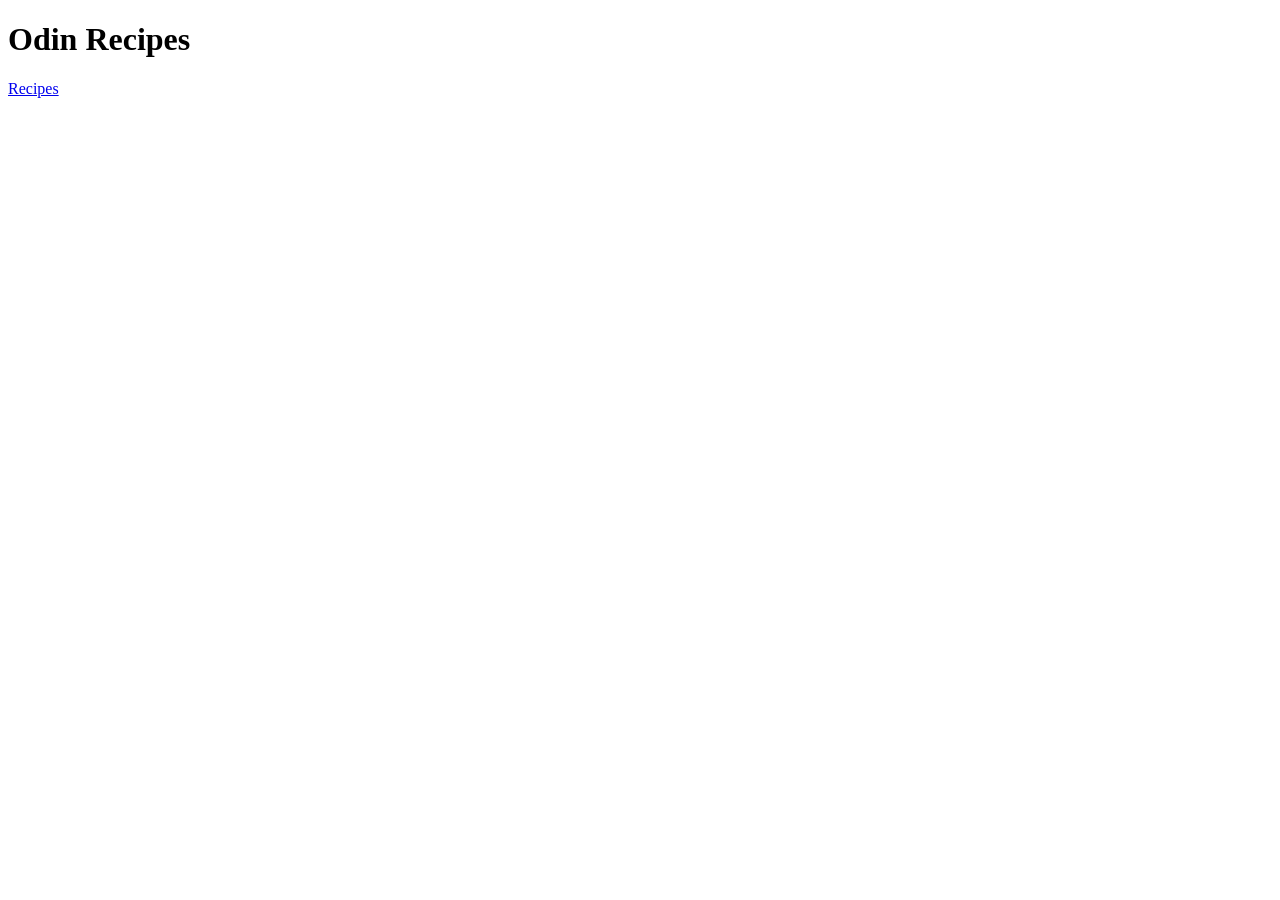
==== index.html @ 85ba9027 "Add boilerplate HTML for index and recipes with simple links" ====
<!DOCTYPE html>
<html lang="en">
<head>
  <meta charset="UTF-8">
  <meta name="viewport" content="width=device-width, initial-scale=1.0">
  <title>Odin Recipes</title>
</head>

<body>
  <h1>Odin Recipes</h1>
  <a href="./recipes/example_recipes.html">Recipes</a>
</body>
</html>
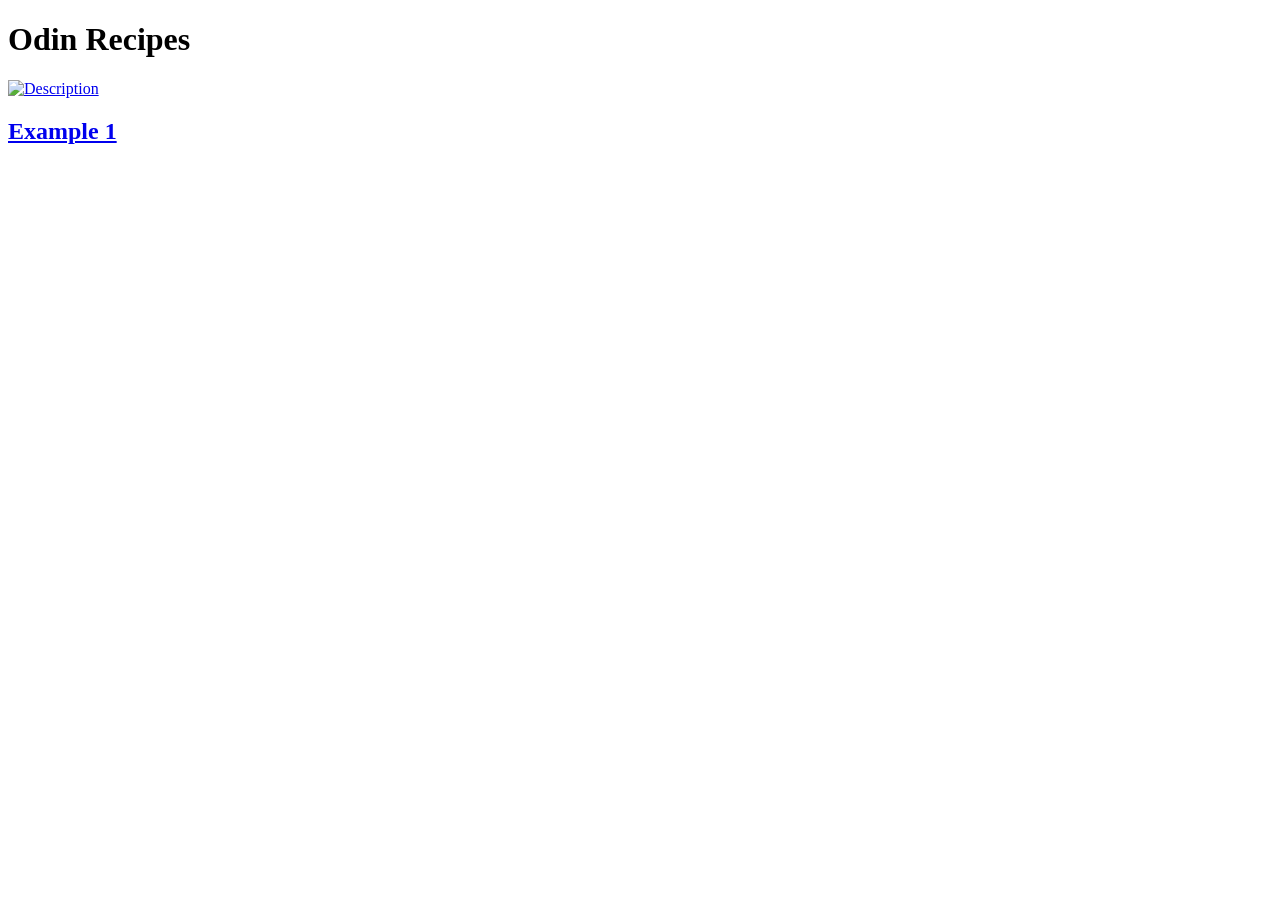
==== commit bef7e6c7: "Add base HTML card structure" ====
--- a/index.html
+++ b/index.html
@@ -8,6 +8,17 @@
 
 <body>
   <h1>Odin Recipes</h1>
-  <a href="./recipes/example_recipes.html">Recipes</a>
+
+  <div class="Grid">
+    <a href="./recipes/example_recipes.html" class="CardLink">
+      <div class="Card">
+        <img src="" alt="Description">
+        <div class="CardContent">
+          <h2 class="CardTitle">Example 1</h2>
+        </div>
+      </div>
+    </a> 
+
+  </div>
 </body>
 </html>
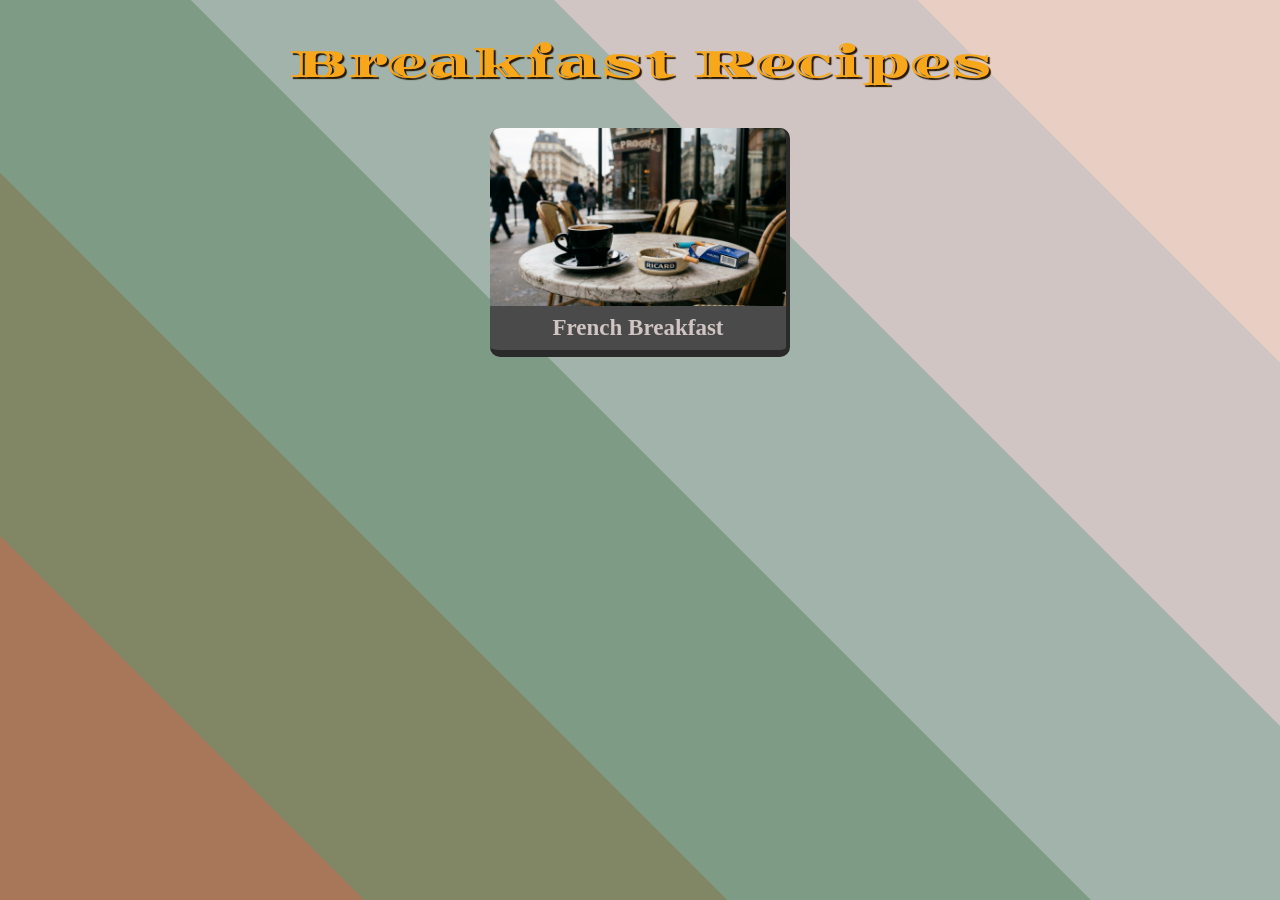
==== commit 2069fa20: "Make base example page into a real example on index" ====
--- a/index.html
+++ b/index.html
@@ -3,18 +3,23 @@
 <head>
   <meta charset="UTF-8">
   <meta name="viewport" content="width=device-width, initial-scale=1.0">
-  <title>Odin Recipes</title>
+  <link rel="stylesheet" href="./style.css"> 
+  <link rel="preconnect" href="https://fonts.googleapis.com">
+  <link rel="preconnect" href="https://fonts.gstatic.com" crossorigin>
+  <link href="https://fonts.googleapis.com/css2?family=Diplomata&display=swap" rel="stylesheet">
+
+  <title>Breakfast Recipes</title>
 </head>
 
 <body>
-  <h1>Odin Recipes</h1>
+  <h1>Breakfast Recipes</h1>
 
-  <div class="Grid">
-    <a href="./recipes/example_recipes.html" class="CardLink">
+  <div class="Container">
+    <a href="./recipes/french_breakfast.html" class="CardLink">
       <div class="Card">
-        <img src="" alt="Description">
+        <img src="./assets/french_breakfast.png" alt="Classic French morning scene at a Parisian sidewalk cafe with hot coffee and a cigarette resting in a vintage Ricard ashtray.">
         <div class="CardContent">
-          <h2 class="CardTitle">Example 1</h2>
+          <h2 class="CardTitle">French Breakfast</h2>
         </div>
       </div>
     </a> 
--- a/style.css
+++ b/style.css
@@ -0,0 +1,85 @@
+* {
+  margin: 0;
+  padding: 0;
+  font-family: 'Times New Roman', Times, serif;
+  text-decoration: none;
+}
+
+body {
+  display: flex;
+  flex-direction: column;
+  align-items: center;
+
+  /* https://grabient.com/HQNgnArANKBMAcMIgCw1gRhDD8DM6GawA7AAxgwpkHDIboklInTAph5A?style=linearSwatches&angle=45 */
+
+  background: linear-gradient(45deg, #a87759 0.000%, #a87759 16.667%, #818665 calc(16.667% + 1px), #818665 33.333%, #7e9c85 calc(33.333% + 1px), #7e9c85 50.000%, #a1b3aa calc(50.000% + 1px), #a1b3aa 66.667%, #d0c5c3 calc(66.667% + 1px), #d0c5c3 83.333%, #e8cec3 calc(83.333% + 1px) 100.000%);
+
+  min-height: 100vh;
+}
+
+h1 {
+  font-family: "Diplomata", serif;
+  font-weight: 400;
+  font-size: 40px;
+  font-style: normal;
+  margin: 40px;
+  color:  #f9a71a;
+  text-shadow: 2px 2px 1px rgb(41, 23, 0);
+}
+
+.Container {
+  width: 80%;
+  max-width: 1600px;
+
+  display: grid;
+  grid-template-columns: repeat(auto-fit, 300px);
+  gap: 20px;
+  justify-content: center;
+
+  margin-bottom: 20px;
+}
+
+.Card{
+  aspect-ratio: 4/3;
+  background-color:  #4A4A4A;
+  display: flex;
+  flex-direction: column;
+
+  border-radius: 10px;
+  overflow: hidden;
+  border-bottom: solid 7px #2a2a2a;
+  border-right: solid 4px #2a2a2a;
+
+  transition: filter 0.2s;
+  transition: background-color 0.2s;
+  transition: border 0.2s;
+  transition: transform 0.2s;
+}
+
+.Card:hover{
+  filter: hue-rotate(90deg);
+  background-color:  #405e28;
+  border-bottom: solid 7px #2d411c;
+  border-right: solid 4px #2d411c;
+  transform: scale(1.02);
+}
+
+.Card img {
+  width: 100%;
+  height: 80%;
+  object-fit: cover;
+}
+
+.CardContent {
+  flex-grow: 1;
+  display: flex;
+  flex-direction: column;
+  justify-content: center;
+}
+
+.CardTitle {
+  text-align: center;
+  color:#D0C5C3;
+  font-size: 23px;
+  padding: 0 10px;
+}
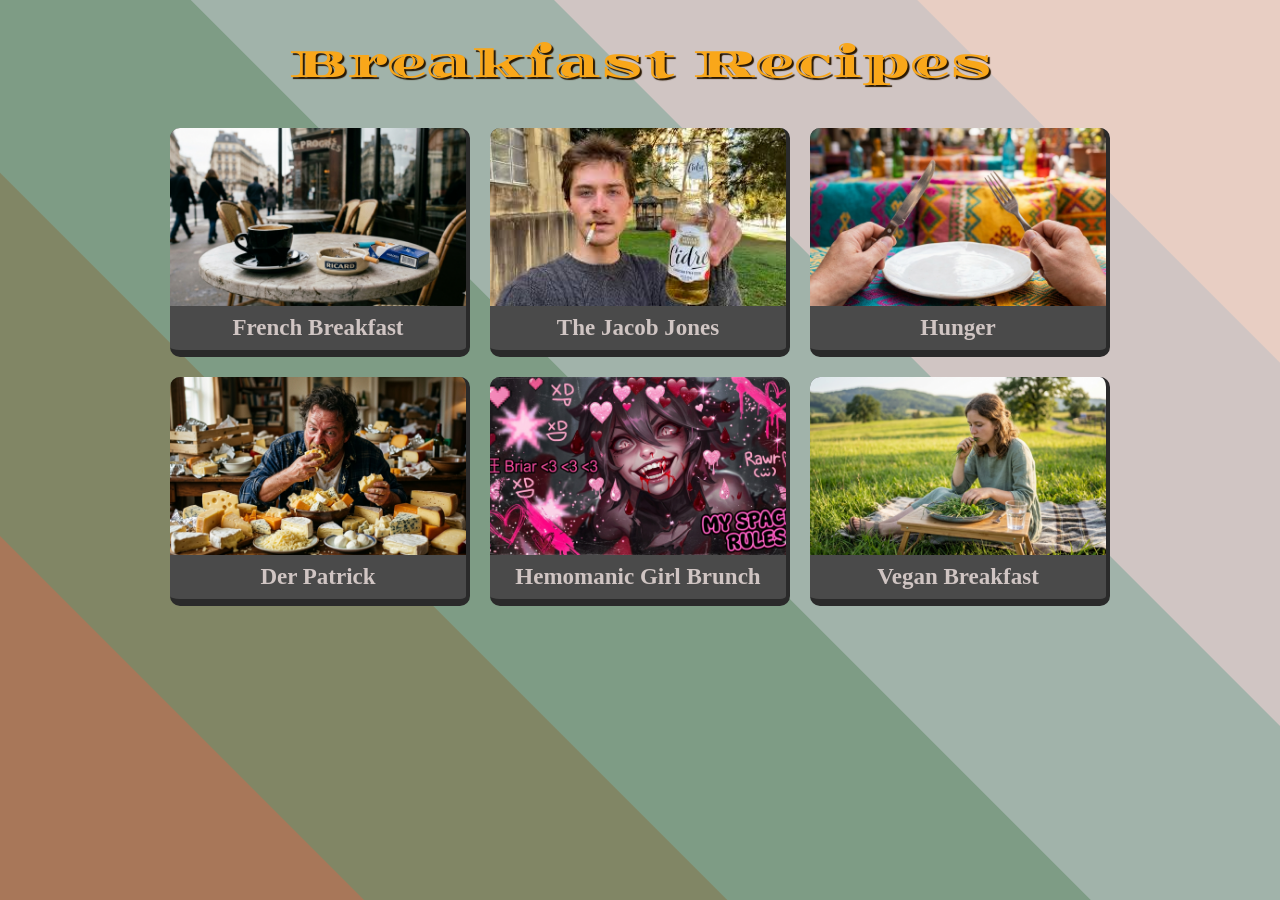
==== commit e9ce8aac: "Add new recipes to index with pictures" ====
--- a/index.html
+++ b/index.html
@@ -24,6 +24,51 @@
       </div>
     </a> 
 
+    <a href="./recipes/the_jacob_jones.html" class="CardLink">
+      <div class="Card">
+        <img src="./assets/the_jacob_jones.jpg" alt="A Man daydrinking and enjoying a cigarete at 10am in the public park.">
+        <div class="CardContent">
+          <h2 class="CardTitle">The Jacob Jones</h2>
+        </div>
+      </div>
+    </a> 
+
+    <a href="./recipes/hunger.html" class="CardLink">
+      <div class="Card">
+        <img src="./assets/hunger.png" alt="A Person sitting infront of an empty plate.">
+        <div class="CardContent">
+          <h2 class="CardTitle">Hunger</h2>
+        </div>
+      </div>
+    </a> 
+
+    <a href="./recipes/der_patrck.html" class="CardLink">
+      <div class="Card">
+        <img src="./assets/der_patrick.png" alt="A Man eating a lot of cheese.">
+        <div class="CardContent">
+          <h2 class="CardTitle">Der Patrick</h2>
+        </div>
+      </div>
+    </a> 
+
+    <a href="./recipes/hemomanic_girl_brunch.html" class="CardLink">
+      <div class="Card">
+        <img src="./assets/hemomanic_girl_brunch.png" alt="The League of Legends character Briar with blood dripping from her vampire theeth.">
+        <div class="CardContent">
+          <h2 class="CardTitle">Hemomanic Girl Brunch</h2>
+        </div>
+      </div>
+    </a> 
+
+    <a href="./recipes/vegan_breakfast.html" class="CardLink">
+      <div class="Card">
+        <img src="./assets/vegan_breakfast.png" alt="A Girl eating picknicking with a plate full of grass.">
+        <div class="CardContent">
+          <h2 class="CardTitle">Vegan Breakfast</h2>
+        </div>
+      </div>
+    </a> 
+
   </div>
 </body>
 </html>
--- a/style.css
+++ b/style.css
@@ -1,35 +1,43 @@
+/* General syles */
 * {
   margin: 0;
   padding: 0;
+
   font-family: 'Times New Roman', Times, serif;
   text-decoration: none;
 }
 
+
+/* General page style */
 body {
   display: flex;
   flex-direction: column;
   align-items: center;
 
+  min-height: 100vh;
+
   /* https://grabient.com/HQNgnArANKBMAcMIgCw1gRhDD8DM6GawA7AAxgwpkHDIboklInTAph5A?style=linearSwatches&angle=45 */
-
   background: linear-gradient(45deg, #a87759 0.000%, #a87759 16.667%, #818665 calc(16.667% + 1px), #818665 33.333%, #7e9c85 calc(33.333% + 1px), #7e9c85 50.000%, #a1b3aa calc(50.000% + 1px), #a1b3aa 66.667%, #d0c5c3 calc(66.667% + 1px), #d0c5c3 83.333%, #e8cec3 calc(83.333% + 1px) 100.000%);
-
-  min-height: 100vh;
 }
 
+
+/* Heading */
 h1 {
+  margin: 40px;
+
   font-family: "Diplomata", serif;
   font-weight: 400;
   font-size: 40px;
   font-style: normal;
-  margin: 40px;
   color:  #f9a71a;
   text-shadow: 2px 2px 1px rgb(41, 23, 0);
 }
 
+
+/* Grid */
 .Container {
   width: 80%;
-  max-width: 1600px;
+  max-width: 1200px;
 
   display: grid;
   grid-template-columns: repeat(auto-fit, 300px);
@@ -39,12 +47,14 @@
   margin-bottom: 20px;
 }
 
+
+/* Card styling */
 .Card{
-  aspect-ratio: 4/3;
-  background-color:  #4A4A4A;
   display: flex;
   flex-direction: column;
+  aspect-ratio: 4/3;
 
+  background-color:  #4A4A4A;
   border-radius: 10px;
   overflow: hidden;
   border-bottom: solid 7px #2a2a2a;
@@ -71,15 +81,16 @@
 }
 
 .CardContent {
-  flex-grow: 1;
   display: flex;
   flex-direction: column;
   justify-content: center;
+  flex-grow: 1;
 }
 
 .CardTitle {
+  padding: 0 10px;
+  
   text-align: center;
   color:#D0C5C3;
   font-size: 23px;
-  padding: 0 10px;
 }
